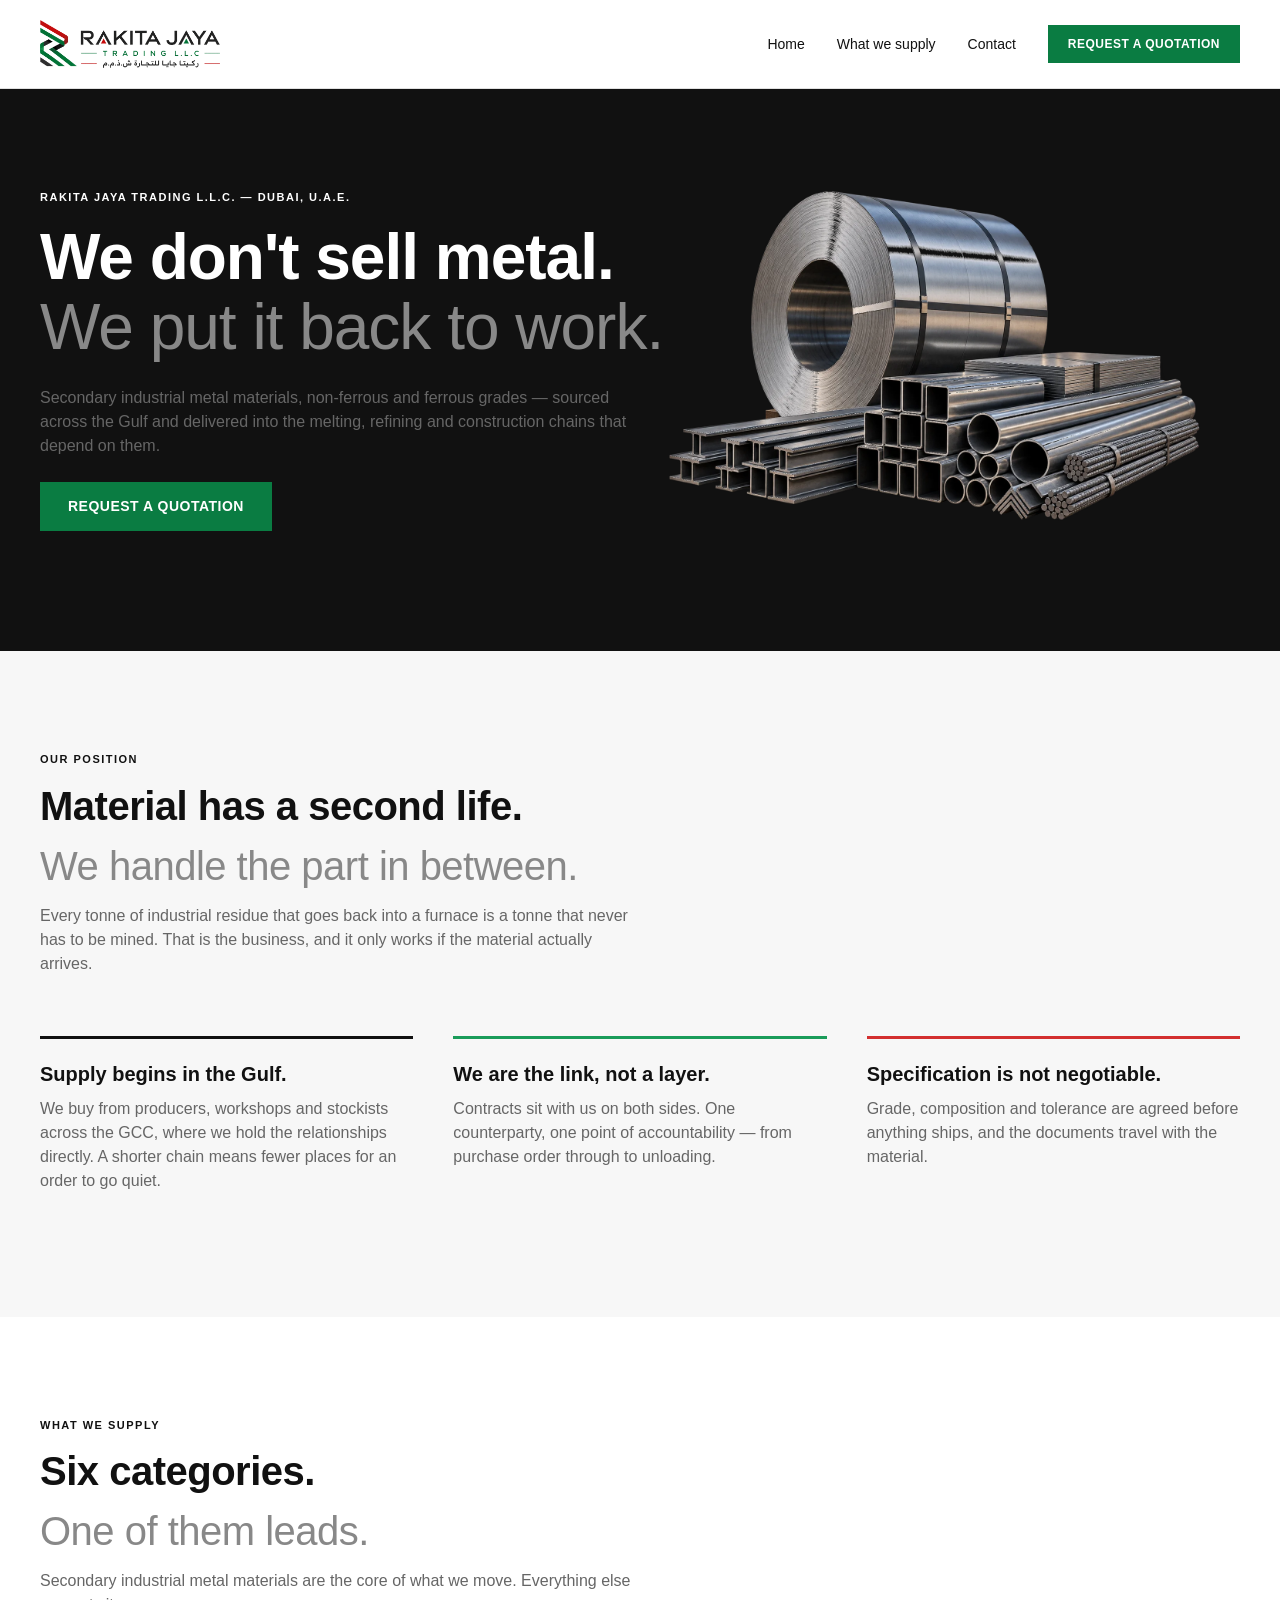
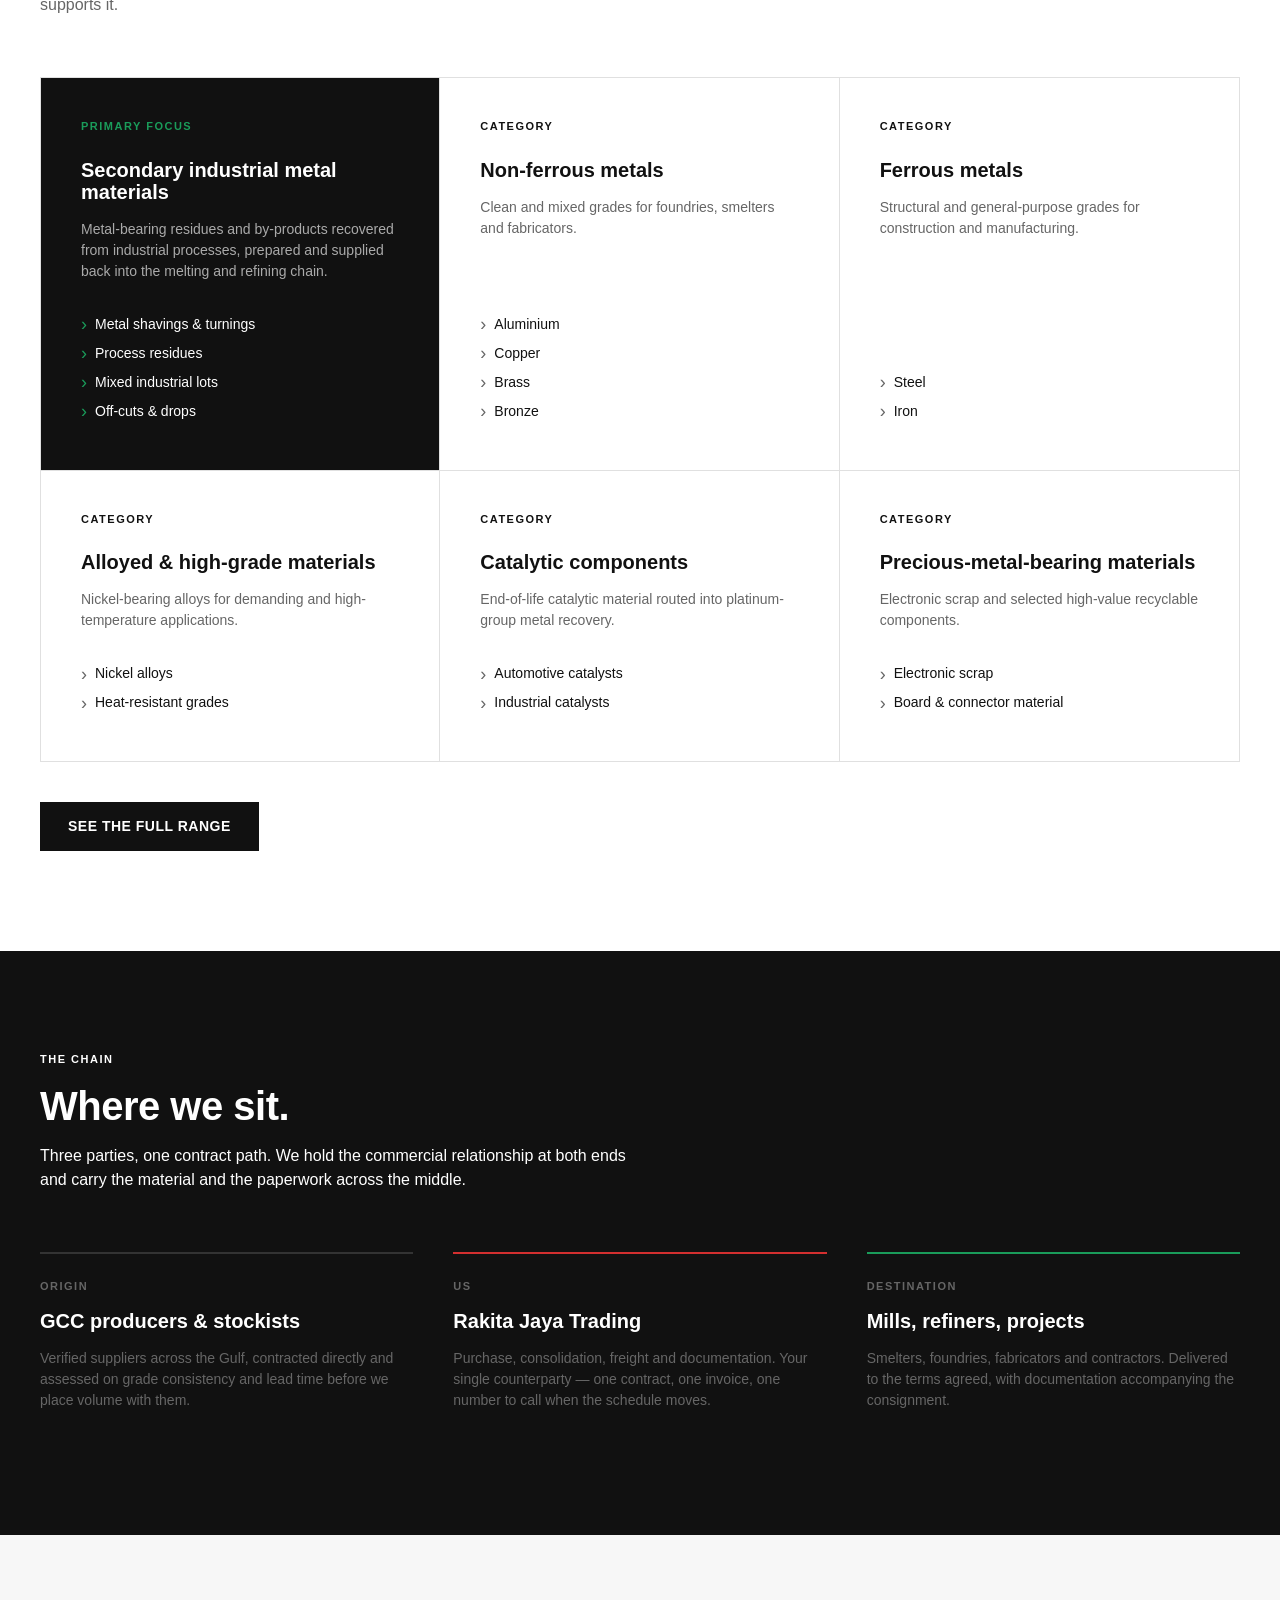
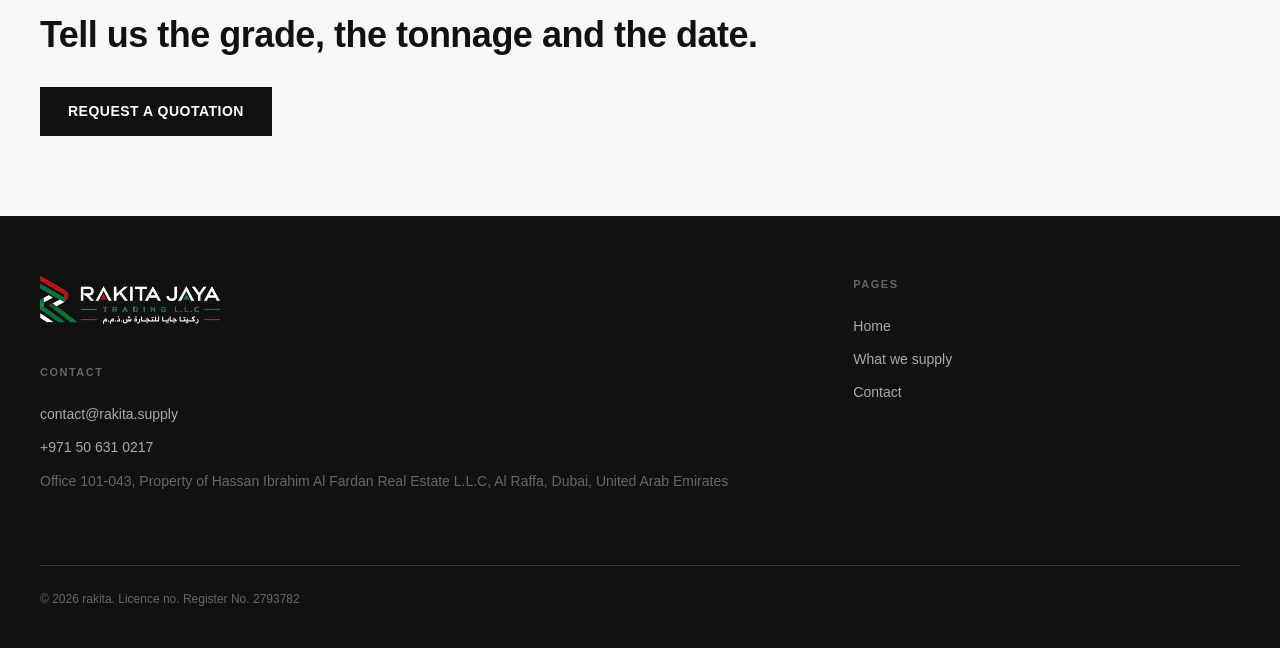
==== index.html @ d5821bf2 "init" ====
<!DOCTYPE html>
<html lang="ru">

<head>
    <meta charset="UTF-8">
    <meta name="viewport" content="width=device-width, initial-scale=1.0">
    <title>Rakita Jaya Trading L.L.C.</title>
    <link rel="stylesheet" href="main.css">
</head>

<body>
    <!-- HEADER (Sticky/Inline) -->
    <header class="header">
        <div class="container" style="display: flex; justify-content: space-between; align-items: center; width: 100%;">
            <div class="logo">

            </div>
            <nav class="nav">
                <a href="#">Home</a>
                <a href="#">What we supply</a>
                <a href="#">Contact</a>
                <a href="#" class="btn btn-green" style="padding: 10px 20px; font-size: 12px;">Request a quotation</a>
            </nav>
        </div>
    </header>
    <!-- HERO SECTION -->
    <section class="hero bg-dark">
        <div class="container">
            <div class="hero-content">
                <span class="eyebrow">Rakita Jaya Trading L.L.C. — Dubai, U.A.E.</span>
                <h1>We don't sell metal.<br><span>We put it back to work.</span></h1>
                <p>Secondary industrial metal materials, non-ferrous and ferrous grades — sourced across the Gulf and
                    delivered into the melting, refining and construction chains that depend on them.</p>
                <a href="#" class="btn btn-green">Request a quotation</a>
            </div>
            <div class="hero-image">
                <img src="assets/steel.webp" alt="Industrial metal coils">
            </div>
        </div>
        <!-- Изображение-заглушка для металла -->

    </section>

    <!-- OUR POSITION -->
    <section class="bg-light">
        <div class="container">
            <span class="eyebrow">Our position</span>
            <h2>Material has a second life.</h2>
            <h2 style="color: #888; font-weight: 400;">We handle the part in between.</h2>
            <p>Every tonne of industrial residue that goes back into a furnace is a tonne that never has to be mined.
                That is the business, and it only works if the material actually arrives.</p>

            <div class="grid-3">
                <div class="position-item">
                    <h3>Supply begins in the Gulf.</h3>
                    <p>We buy from producers, workshops and stockists across the GCC, where we hold the relationships
                        directly. A shorter chain means fewer places for an order to go quiet.</p>
                </div>
                <div class="position-item">
                    <h3>We are the link, not a layer.</h3>
                    <p>Contracts sit with us on both sides. One counterparty, one point of accountability — from
                        purchase order through to unloading.</p>
                </div>
                <div class="position-item">
                    <h3>Specification is not negotiable.</h3>
                    <p>Grade, composition and tolerance are agreed before anything ships, and the documents travel with
                        the material.</p>
                </div>
            </div>
        </div>
    </section>

    <!-- WHAT WE SUPPLY -->
    <section>
        <div class="container">
            <span class="eyebrow">What we supply</span>
            <h2>Six categories.</h2>
            <h2 style="color: #888; font-weight: 400;">One of them leads.</h2>
            <p>Secondary industrial metal materials are the core of what we move. Everything else supports it.</p>

            <div class="supply-grid">
                <!-- Focus Card -->
                <div class="supply-card focus">
                    <span class="eyebrow">Primary focus</span>
                    <h3>Secondary industrial metal materials</h3>
                    <p>Metal-bearing residues and by-products recovered from industrial processes, prepared and supplied
                        back into the melting and refining chain.</p>
                    <ul class="supply-list">
                        <li>Metal shavings & turnings</li>
                        <li>Process residues</li>
                        <li>Mixed industrial lots</li>
                        <li>Off-cuts & drops</li>
                    </ul>
                </div>

                <!-- Card 2 -->
                <div class="supply-card">
                    <span class="eyebrow">Category</span>
                    <h3>Non-ferrous metals</h3>
                    <p>Clean and mixed grades for foundries, smelters and fabricators.</p>
                    <ul class="supply-list">
                        <li>Aluminium</li>
                        <li>Copper</li>
                        <li>Brass</li>
                        <li>Bronze</li>
                    </ul>
                </div>

                <!-- Card 3 -->
                <div class="supply-card">
                    <span class="eyebrow">Category</span>
                    <h3>Ferrous metals</h3>
                    <p>Structural and general-purpose grades for construction and manufacturing.</p>
                    <ul class="supply-list">
                        <li>Steel</li>
                        <li>Iron</li>
                    </ul>
                </div>

                <!-- Card 4 -->
                <div class="supply-card">
                    <span class="eyebrow">Category</span>
                    <h3>Alloyed & high-grade materials</h3>
                    <p>Nickel-bearing alloys for demanding and high-temperature applications.</p>
                    <ul class="supply-list">
                        <li>Nickel alloys</li>
                        <li>Heat-resistant grades</li>
                    </ul>
                </div>

                <!-- Card 5 -->
                <div class="supply-card">
                    <span class="eyebrow">Category</span>
                    <h3>Catalytic components</h3>
                    <p>End-of-life catalytic material routed into platinum-group metal recovery.</p>
                    <ul class="supply-list">
                        <li>Automotive catalysts</li>
                        <li>Industrial catalysts</li>
                    </ul>
                </div>

                <!-- Card 6 -->
                <div class="supply-card">
                    <span class="eyebrow">Category</span>
                    <h3>Precious-metal-bearing materials</h3>
                    <p>Electronic scrap and selected high-value recyclable components.</p>
                    <ul class="supply-list">
                        <li>Electronic scrap</li>
                        <li>Board & connector material</li>
                    </ul>
                </div>
            </div>

            <div style="margin-top: 40px;">
                <a href="#" class="btn btn-dark">See the full range</a>
            </div>
        </div>
    </section>

    <!-- THE CHAIN -->
    <section class="bg-dark">
        <div class="container">
            <span class="eyebrow">The chain</span>
            <h2 class="text-light">Where we sit.</h2>
            <p class="text-light">Three parties, one contract path. We hold the commercial relationship at both ends and
                carry the material and the paperwork across the middle.</p>

            <div class="chain-grid">
                <div class="chain-item">
                    <span class="eyebrow">Origin</span>
                    <h3>GCC producers & stockists</h3>
                    <p>Verified suppliers across the Gulf, contracted directly and assessed on grade consistency and
                        lead time before we place volume with them.</p>
                </div>
                <div class="chain-item">
                    <span class="eyebrow">Us</span>
                    <h3>Rakita Jaya Trading</h3>
                    <p>Purchase, consolidation, freight and documentation. Your single counterparty — one contract, one
                        invoice, one number to call when the schedule moves.</p>
                </div>
                <div class="chain-item">
                    <span class="eyebrow">Destination</span>
                    <h3>Mills, refiners, projects</h3>
                    <p>Smelters, foundries, fabricators and contractors. Delivered to the terms agreed, with
                        documentation accompanying the consignment.</p>
                </div>
            </div>
        </div>
    </section>



    <!-- CTA SECTION -->
    <section class="cta-section">
        <div class="container">
            <h2>Tell us the grade, the tonnage and the date.</h2>
            <a href="#" class="btn btn-dark">Request a quotation</a>
        </div>
    </section>

    <!-- FOOTER -->
    <footer class="footer">
        <div class="container">
            <div class="footer-grid">
                <div>
                    <div class="logo-footer" style="margin-bottom: 40px;">

                    </div>
                    <h4>Contact</h4>
                    <ul class="footer-links">
                        <li><a href="mailto:contact@rakita.supply">contact@rakita.supply</a></li>
                        <li><a href="tel:+971506310217">+971 50 631 0217</a></li>
                        <li style="color: #666; margin-top: 12px; line-height: 1.6;">Office 101-043, Property of Hassan
                            Ibrahim Al Fardan Real Estate L.L.C, Al Raffa, Dubai, United Arab Emirates</li>
                    </ul>
                </div>
                <div>
                    <h4>Pages</h4>
                    <ul class="footer-links">
                        <li><a href="#">Home</a></li>
                        <li><a href="#">What we supply</a></li>
                        <li><a href="#">Contact</a></li>
                    </ul>
                </div>
            </div>
            <div class="footer-bottom">
                <span>© 2026 rakita. Licence no. Register No. 2793782</span>
            </div>
        </div>
    </footer>

</body>

</html>
---- main.css ----
/* Базовые сбросы и переменные */
        :root {
            --color-dark: #111111;
            --color-light: #f7f7f7;
            --color-text-main: #111111;
            --color-text-muted: #666666;
            --color-green: #0a7c42;
            --color-accent-green: #1a9c5a;
            --color-accent-red: #d32f2f;
            --font-main: -apple-system, BlinkMacSystemFont, "Segoe UI", Roboto, Helvetica, Arial, sans-serif;
        }

        * {
            margin: 0;
            padding: 0;
            box-sizing: border-box;
        }

        body {
            font-family: var(--font-main);
            color: var(--color-text-main);
            background-color: #ffffff;
            line-height: 1.5;
            -webkit-font-smoothing: antialiased;
        }

        img {
            max-width: 100%;
            display: block;
        }

        a {
            text-decoration: none;
            color: inherit;
        }

        .container {
            max-width: 1280px;
            margin: 0 auto;
            padding: 0 40px;
        }

        /* Типографика */
        .eyebrow {
            font-size: 11px;
            text-transform: uppercase;
            letter-spacing: 1.5px;
            font-weight: 600;
            margin-bottom: 16px;
            display: block;
        }

        h1, h2, h3 {
            font-weight: 600;
            line-height: 1.1;
        }

        h1 {
            font-size: 56px;
            letter-spacing: -1px;
            margin-bottom: 20px;
        }

        h2 {
            font-size: 40px;
            letter-spacing: -0.5px;
            margin-bottom: 16px;
        }

        h3 {
            font-size: 20px;
            margin-bottom: 12px;
        }

        p {
            font-size: 16px;
            color: var(--color-text-muted);
            margin-bottom: 24px;
            max-width: 600px;
        }

        .text-light {
            color: #ffffff;
        }
        
        .text-light p {
            color: #aaaaaa;
        }

        /* Кнопки */
        .btn {
            display: inline-block;
            padding: 14px 28px;
            font-size: 14px;
            font-weight: 600;
            text-transform: uppercase;
            letter-spacing: 0.5px;
            border: none;
            cursor: pointer;
            transition: opacity 0.3s ease;
        }

        .btn:hover {
            opacity: 0.9;
        }

        .btn-green {
            background-color: var(--color-green);
            color: #ffffff;
        }

        .btn-dark {
            background-color: var(--color-dark);
            color: #ffffff;
        }

        /* Секции */
        section {
            padding: 100px 0;
        }

        .bg-dark {
            background-color: var(--color-dark);
            color: #ffffff;
        }

        .bg-light {
            background-color: var(--color-light);
        }

        /* --- HERO SECTION --- */
        .hero {
            position: relative;
            overflow: hidden;
            padding-bottom: 120px;
            display: flex;
            justify-content: center;
        }

        .hero-content {
            position: relative;
            z-index: 2;
            max-width: 700px;
        }

        .hero h1 {
            font-size: 64px;
            margin-bottom: 24px;
        }

        .hero h1 span {
            font-weight: 400;
            color: #888;
            display: block;
        }

        .hero .container{
            display: flex;
        }

        .hero-image {
            
            width: 45%;
            max-width: 600px;
            z-index: 1;
        }

        /* --- OUR POSITION --- */
        .grid-3 {
            display: grid;
            grid-template-columns: repeat(3, 1fr);
            gap: 40px;
            margin-top: 60px;
        }

        .position-item {
            border-top: 3px solid var(--color-dark);
            padding-top: 24px;
        }

        .position-item:nth-child(2) {
            border-top-color: var(--color-accent-green);
        }

        .position-item:nth-child(3) {
            border-top-color: var(--color-accent-red);
        }

        /* --- WHAT WE SUPPLY --- */
        .supply-grid {
            display: grid;
            grid-template-columns: repeat(3, 1fr);
            border: 1px solid #e0e0e0;
            margin-top: 60px;
        }

        .supply-card {
            padding: 40px;
            border-bottom: 1px solid #e0e0e0;
            border-right: 1px solid #e0e0e0;
            background: #ffffff;
            display: flex;
            flex-direction: column;
        }

        .supply-card:nth-child(3n) {
            border-right: none;
        }

        .supply-card:nth-last-child(-n+3) {
            border-bottom: none;
        }

        .supply-card.focus {
            background-color: var(--color-dark);
            color: #ffffff;
        }

        .supply-card.focus p {
            color: #aaaaaa;
        }
        
        .supply-card.focus .eyebrow {
            color: var(--color-accent-green);
        }

        .supply-card h3 {
            margin-top: 8px;
            margin-bottom: 16px;
        }

        .supply-card p {
            font-size: 14px;
            margin-bottom: 32px;
            flex-grow: 1;
        }

        .supply-list {
            list-style: none;
            margin-top: auto;
        }

        .supply-list li {
            font-size: 14px;
            margin-bottom: 8px;
            display: flex;
            align-items: center;
        }

        .supply-list li::before {
            content: "›";
            margin-right: 8px;
            font-size: 18px;
            line-height: 1;
            color: var(--color-text-muted);
        }

        .supply-card.focus .supply-list li::before {
            color: var(--color-accent-green);
        }

        /* --- THE CHAIN --- */
        .chain-grid {
            display: grid;
            grid-template-columns: repeat(3, 1fr);
            gap: 40px;
            margin-top: 60px;
        }

        .chain-item {
            border-top: 2px solid #333;
            padding-top: 24px;
        }

        .chain-item:nth-child(2) {
            border-top-color: var(--color-accent-red);
        }

        .chain-item:nth-child(3) {
            border-top-color: var(--color-accent-green);
        }

        .chain-item .eyebrow {
            color: #666;
        }

        .chain-item h3 {
            color: #ffffff;
            margin-bottom: 16px;
        }

        .chain-item p {
            font-size: 14px;
        }

        /* --- HEADER & FOOTER --- */
        .header {
            padding: 20px 0;
            border-bottom: 1px solid #e0e0e0;
            display: flex;
            justify-content: space-between;
            align-items: center;
            background: #ffffff;
        }

        .logo, .logo-footer {
            background-image: url('assets/logo-dark.webp');
            height: 48px;
            width: 180px;
            background-size: contain;
            background-repeat: no-repeat;
        }
        .logo-footer{
             background-image: url('assets/logo-light.webp');
        }

        /* .logo-mark {
            width: 32px;
            height: 32px;
            background: linear-gradient(135deg, var(--color-accent-red) 50%, var(--color-dark) 50%);
        }

        .logo-text {
            font-weight: 700;
            font-size: 18px;
            letter-spacing: 1px;
        }

        .logo-sub {
            font-size: 10px;
            letter-spacing: 2px;
            color: var(--color-text-muted);
            display: block;
        } */

        .nav {
            display: flex;
            align-items: center;
            gap: 32px;
            font-size: 14px;
            font-weight: 500;
        }

        .nav a:hover {
            color: var(--color-green);
        }

        .footer {
            background-color: var(--color-dark);
            color: #ffffff;
            padding: 60px 0 40px;
            font-size: 14px;
        }

        .footer-grid {
            display: grid;
            grid-template-columns: 2fr 1fr;
            gap: 40px;
        }

        .footer h4 {
            font-size: 11px;
            text-transform: uppercase;
            letter-spacing: 1.5px;
            color: #666;
            margin-bottom: 24px;
        }

        .footer-links {
            list-style: none;
        }

        .footer-links li {
            margin-bottom: 12px;
        }

        .footer-links a {
            color: #aaaaaa;
            transition: color 0.2s;
        }

        .footer-links a:hover {
            color: #ffffff;
        }

        .footer-bottom {
            margin-top: 60px;
            padding-top: 24px;
            border-top: 1px solid #333;
            display: flex;
            justify-content: space-between;
            color: #666;
            font-size: 12px;
        }

        /* --- CTA SECTION --- */
        .cta-section {
            padding: 80px 0;
            background-color: var(--color-light);
        }

        .cta-section h2 {
            font-size: 36px;
            margin-bottom: 32px;
        }

        /* Адаптивность */
        @media (max-width: 1024px) {
            .grid-3, .supply-grid, .chain-grid {
                grid-template-columns: repeat(2, 1fr);
            }
            .supply-card:nth-child(3n) {
                border-right: 1px solid #e0e0e0;
            }
            .supply-card:nth-child(2n) {
                border-right: none;
            }
            .hero-image {
                opacity: 0.3;
                right: -100px;
            }
            .hero h1 {
                font-size: 48px;
            }
        }

        @media (max-width: 768px) {
            .container {
                padding: 0 20px;
            }
            section {
                padding: 60px 0;
            }
            .grid-3, .supply-grid, .chain-grid {
                grid-template-columns: 1fr;
            }
            .supply-card {
                border-right: none !important;
                border-bottom: 1px solid #e0e0e0 !important;
            }
            .supply-card:last-child {
                border-bottom: none !important;
            }
            .hero h1 {
                font-size: 36px;
            }
            .header {
                flex-direction: column;
                gap: 20px;
            }
            .nav {
                flex-wrap: wrap;
                justify-content: center;
            }
            .footer-grid {
                grid-template-columns: 1fr;
            }
        }
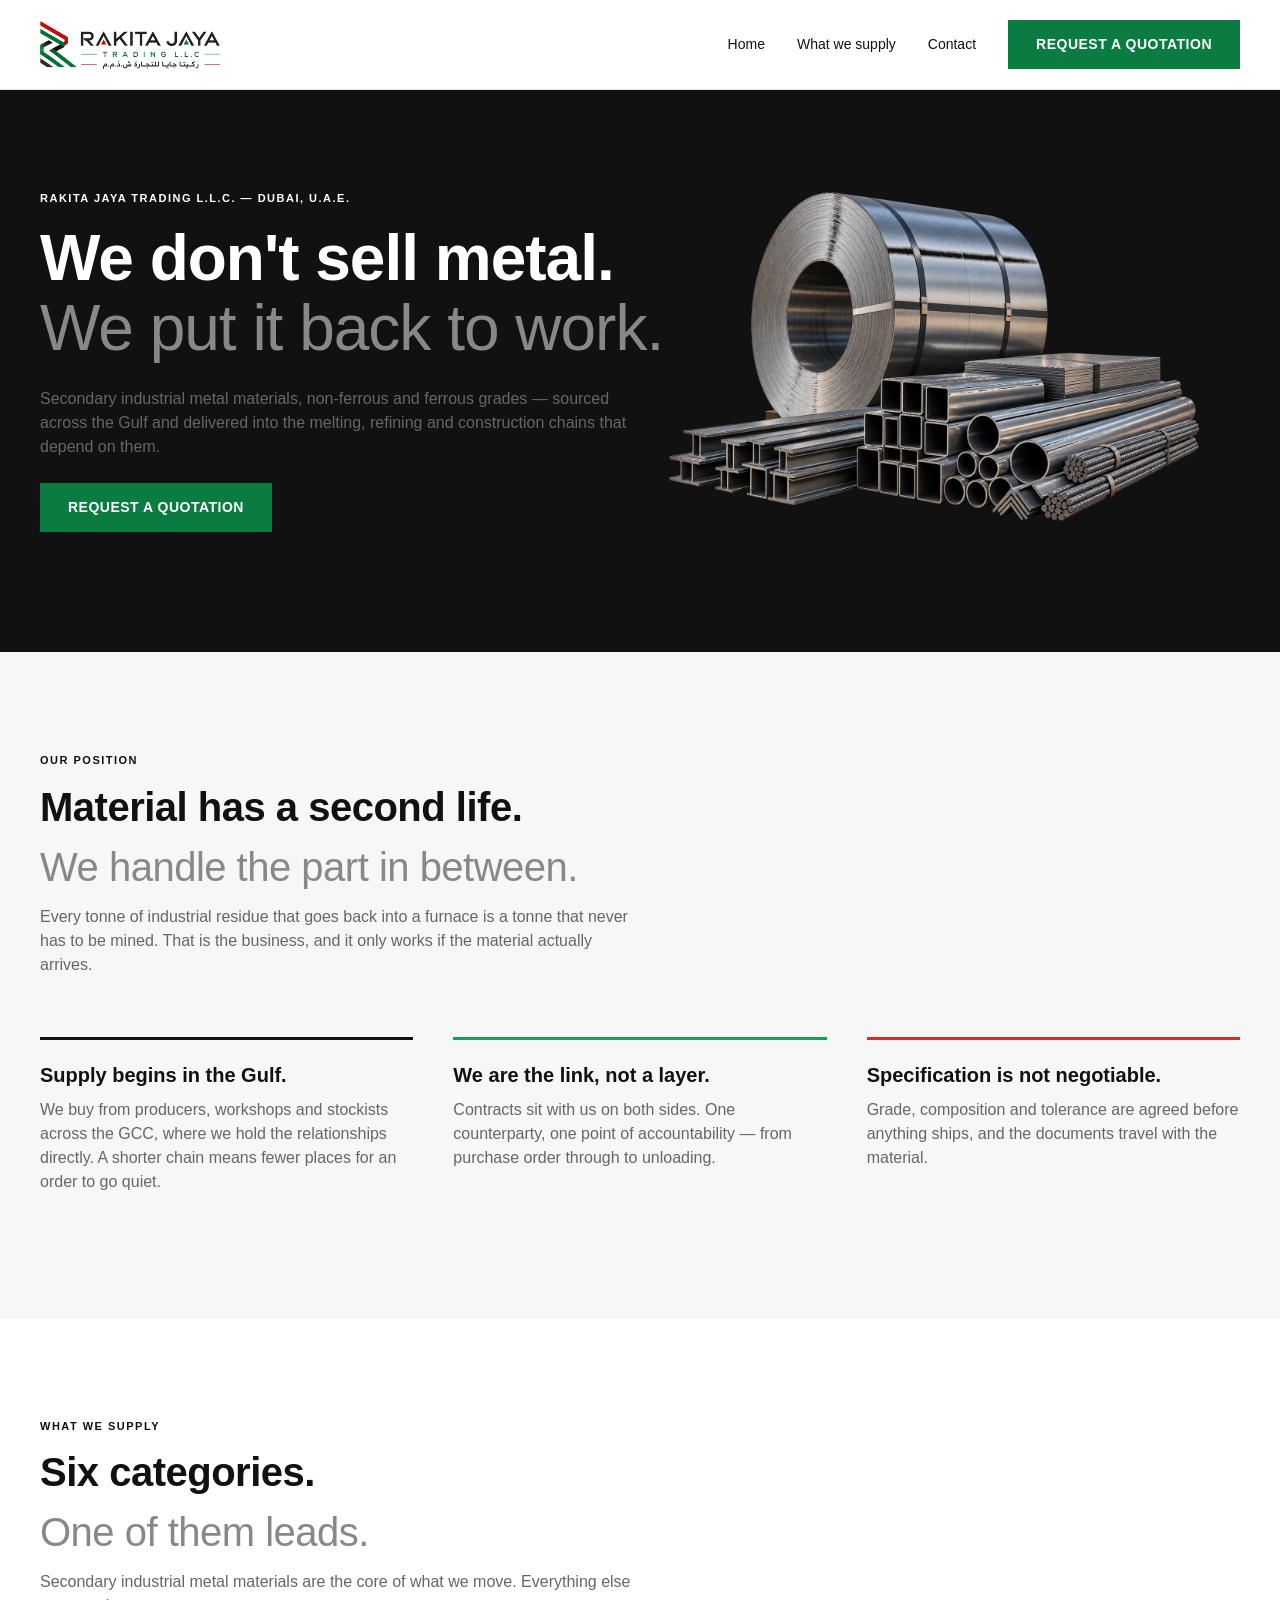
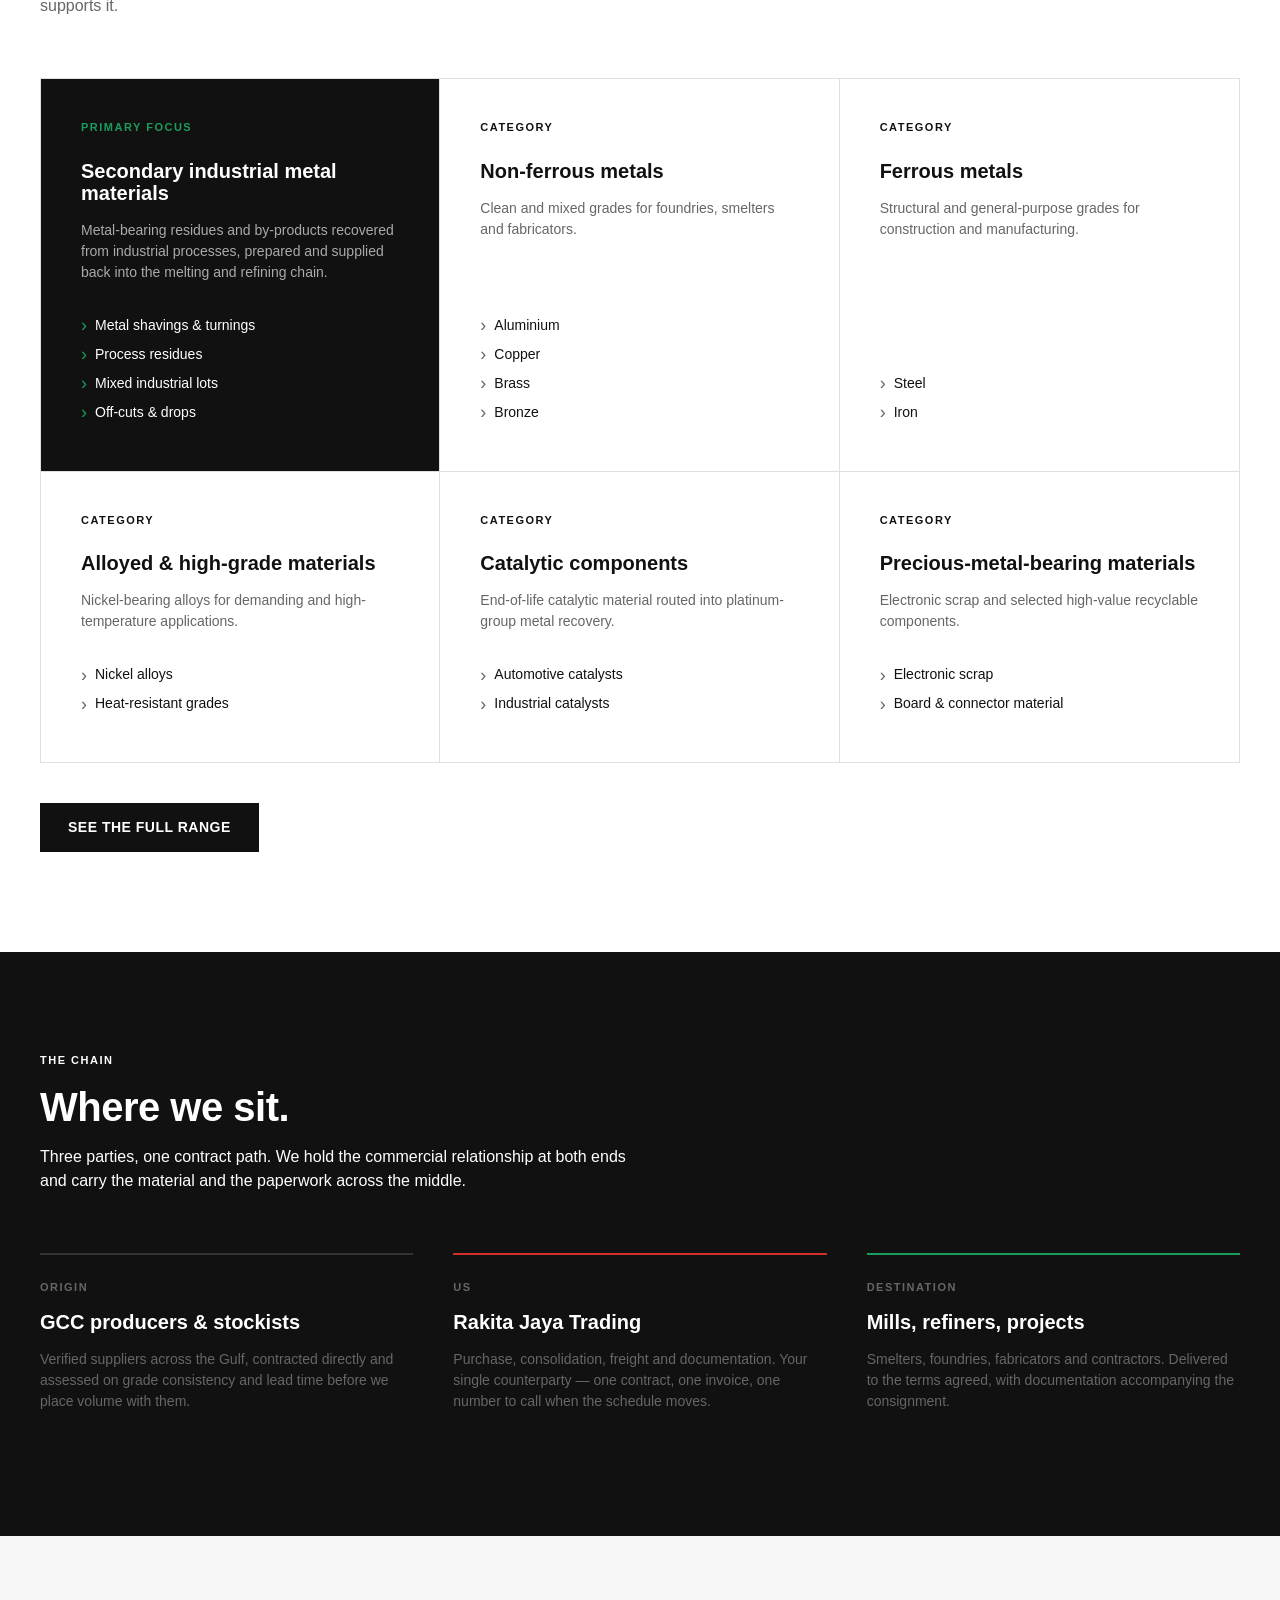
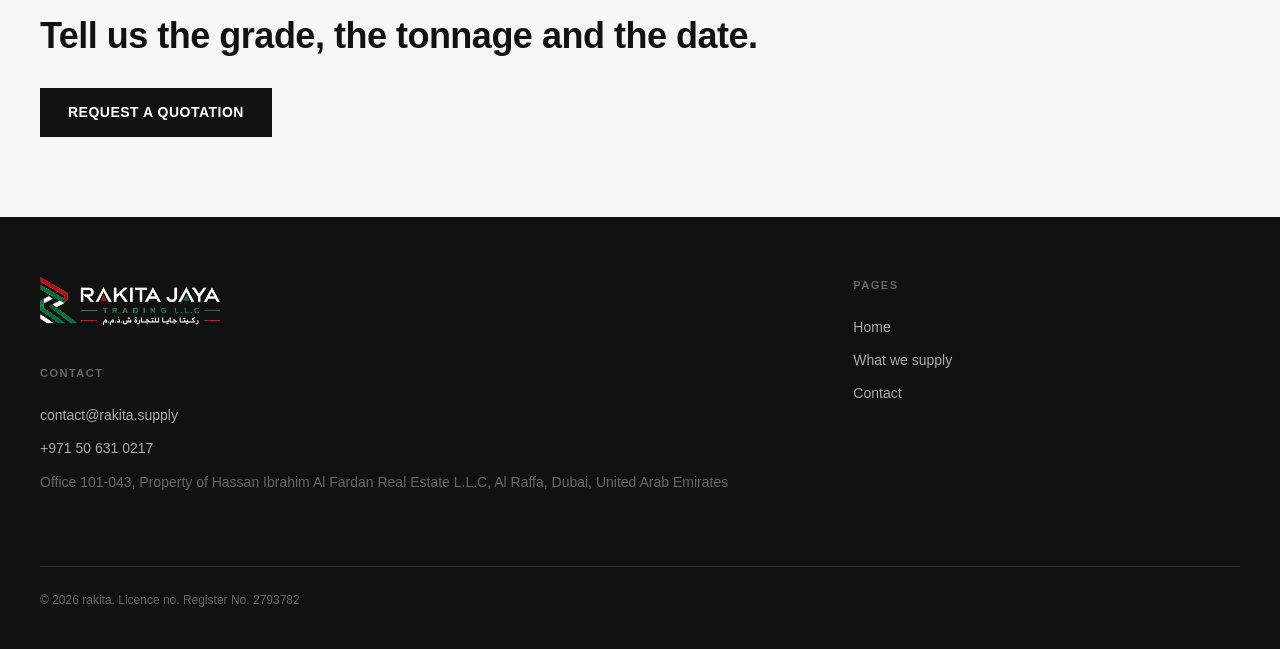
==== commit 7d0bfaec: "add pages" ====
--- a/index.html
+++ b/index.html
@@ -11,15 +11,22 @@
 <body>
     <!-- HEADER (Sticky/Inline) -->
     <header class="header">
-        <div class="container" style="display: flex; justify-content: space-between; align-items: center; width: 100%;">
-            <div class="logo">
-
-            </div>
+        <div class="container header-container">
+            <div class="logo"></div>
+
+            <!-- Кнопка-гамбургер (видна только на мобильных) -->
+            <input type="checkbox" id="menu-toggle" class="menu-toggle">
+            <label for="menu-toggle" class="menu-icon">
+                <span></span>
+                <span></span>
+                <span></span>
+            </label>
+
             <nav class="nav">
-                <a href="#">Home</a>
-                <a href="#">What we supply</a>
-                <a href="#">Contact</a>
-                <a href="#" class="btn btn-green" style="padding: 10px 20px; font-size: 12px;">Request a quotation</a>
+                <a href="index.html">Home</a>
+                <a href="supply.html">What we supply</a>
+                <a href="contact.html">Contact</a>
+                <a href="#" class="btn btn-green nav-btn">Request a quotation</a>
             </nav>
         </div>
     </header>
--- a/main.css
+++ b/main.css
@@ -1,320 +1,324 @@
  /* Базовые сбросы и переменные */
-        :root {
-            --color-dark: #111111;
-            --color-light: #f7f7f7;
-            --color-text-main: #111111;
-            --color-text-muted: #666666;
-            --color-green: #0a7c42;
-            --color-accent-green: #1a9c5a;
-            --color-accent-red: #d32f2f;
-            --font-main: -apple-system, BlinkMacSystemFont, "Segoe UI", Roboto, Helvetica, Arial, sans-serif;
-        }
-
-        * {
-            margin: 0;
-            padding: 0;
-            box-sizing: border-box;
-        }
-
-        body {
-            font-family: var(--font-main);
-            color: var(--color-text-main);
-            background-color: #ffffff;
-            line-height: 1.5;
-            -webkit-font-smoothing: antialiased;
-        }
-
-        img {
-            max-width: 100%;
-            display: block;
-        }
-
-        a {
-            text-decoration: none;
-            color: inherit;
-        }
-
-        .container {
-            max-width: 1280px;
-            margin: 0 auto;
-            padding: 0 40px;
-        }
-
-        /* Типографика */
-        .eyebrow {
-            font-size: 11px;
-            text-transform: uppercase;
-            letter-spacing: 1.5px;
-            font-weight: 600;
-            margin-bottom: 16px;
-            display: block;
-        }
-
-        h1, h2, h3 {
-            font-weight: 600;
-            line-height: 1.1;
-        }
-
-        h1 {
-            font-size: 56px;
-            letter-spacing: -1px;
-            margin-bottom: 20px;
-        }
-
-        h2 {
-            font-size: 40px;
-            letter-spacing: -0.5px;
-            margin-bottom: 16px;
-        }
-
-        h3 {
-            font-size: 20px;
-            margin-bottom: 12px;
-        }
-
-        p {
-            font-size: 16px;
-            color: var(--color-text-muted);
-            margin-bottom: 24px;
-            max-width: 600px;
-        }
-
-        .text-light {
-            color: #ffffff;
-        }
-        
-        .text-light p {
-            color: #aaaaaa;
-        }
-
-        /* Кнопки */
-        .btn {
-            display: inline-block;
-            padding: 14px 28px;
-            font-size: 14px;
-            font-weight: 600;
-            text-transform: uppercase;
-            letter-spacing: 0.5px;
-            border: none;
-            cursor: pointer;
-            transition: opacity 0.3s ease;
-        }
-
-        .btn:hover {
-            opacity: 0.9;
-        }
-
-        .btn-green {
-            background-color: var(--color-green);
-            color: #ffffff;
-        }
-
-        .btn-dark {
-            background-color: var(--color-dark);
-            color: #ffffff;
-        }
-
-        /* Секции */
-        section {
-            padding: 100px 0;
-        }
-
-        .bg-dark {
-            background-color: var(--color-dark);
-            color: #ffffff;
-        }
-
-        .bg-light {
-            background-color: var(--color-light);
-        }
-
-        /* --- HERO SECTION --- */
-        .hero {
-            position: relative;
-            overflow: hidden;
-            padding-bottom: 120px;
-            display: flex;
-            justify-content: center;
-        }
-
-        .hero-content {
-            position: relative;
-            z-index: 2;
-            max-width: 700px;
-        }
-
-        .hero h1 {
-            font-size: 64px;
-            margin-bottom: 24px;
-        }
-
-        .hero h1 span {
-            font-weight: 400;
-            color: #888;
-            display: block;
-        }
-
-        .hero .container{
-            display: flex;
-        }
-
-        .hero-image {
-            
-            width: 45%;
-            max-width: 600px;
-            z-index: 1;
-        }
-
-        /* --- OUR POSITION --- */
-        .grid-3 {
-            display: grid;
-            grid-template-columns: repeat(3, 1fr);
-            gap: 40px;
-            margin-top: 60px;
-        }
-
-        .position-item {
-            border-top: 3px solid var(--color-dark);
-            padding-top: 24px;
-        }
-
-        .position-item:nth-child(2) {
-            border-top-color: var(--color-accent-green);
-        }
-
-        .position-item:nth-child(3) {
-            border-top-color: var(--color-accent-red);
-        }
-
-        /* --- WHAT WE SUPPLY --- */
-        .supply-grid {
-            display: grid;
-            grid-template-columns: repeat(3, 1fr);
-            border: 1px solid #e0e0e0;
-            margin-top: 60px;
-        }
-
-        .supply-card {
-            padding: 40px;
-            border-bottom: 1px solid #e0e0e0;
-            border-right: 1px solid #e0e0e0;
-            background: #ffffff;
-            display: flex;
-            flex-direction: column;
-        }
-
-        .supply-card:nth-child(3n) {
-            border-right: none;
-        }
-
-        .supply-card:nth-last-child(-n+3) {
-            border-bottom: none;
-        }
-
-        .supply-card.focus {
-            background-color: var(--color-dark);
-            color: #ffffff;
-        }
-
-        .supply-card.focus p {
-            color: #aaaaaa;
-        }
-        
-        .supply-card.focus .eyebrow {
-            color: var(--color-accent-green);
-        }
-
-        .supply-card h3 {
-            margin-top: 8px;
-            margin-bottom: 16px;
-        }
-
-        .supply-card p {
-            font-size: 14px;
-            margin-bottom: 32px;
-            flex-grow: 1;
-        }
-
-        .supply-list {
-            list-style: none;
-            margin-top: auto;
-        }
-
-        .supply-list li {
-            font-size: 14px;
-            margin-bottom: 8px;
-            display: flex;
-            align-items: center;
-        }
-
-        .supply-list li::before {
-            content: "›";
-            margin-right: 8px;
-            font-size: 18px;
-            line-height: 1;
-            color: var(--color-text-muted);
-        }
-
-        .supply-card.focus .supply-list li::before {
-            color: var(--color-accent-green);
-        }
-
-        /* --- THE CHAIN --- */
-        .chain-grid {
-            display: grid;
-            grid-template-columns: repeat(3, 1fr);
-            gap: 40px;
-            margin-top: 60px;
-        }
-
-        .chain-item {
-            border-top: 2px solid #333;
-            padding-top: 24px;
-        }
-
-        .chain-item:nth-child(2) {
-            border-top-color: var(--color-accent-red);
-        }
-
-        .chain-item:nth-child(3) {
-            border-top-color: var(--color-accent-green);
-        }
-
-        .chain-item .eyebrow {
-            color: #666;
-        }
-
-        .chain-item h3 {
-            color: #ffffff;
-            margin-bottom: 16px;
-        }
-
-        .chain-item p {
-            font-size: 14px;
-        }
-
-        /* --- HEADER & FOOTER --- */
-        .header {
-            padding: 20px 0;
-            border-bottom: 1px solid #e0e0e0;
-            display: flex;
-            justify-content: space-between;
-            align-items: center;
-            background: #ffffff;
-        }
-
-        .logo, .logo-footer {
-            background-image: url('assets/logo-dark.webp');
-            height: 48px;
-            width: 180px;
-            background-size: contain;
-            background-repeat: no-repeat;
-        }
-        .logo-footer{
-             background-image: url('assets/logo-light.webp');
-        }
-
-        /* .logo-mark {
+ :root {
+     --color-dark: #111111;
+     --color-light: #f7f7f7;
+     --color-text-main: #111111;
+     --color-text-muted: #666666;
+     --color-green: #0a7c42;
+     --color-accent-green: #1a9c5a;
+     --color-accent-red: #d32f2f;
+     --font-main: -apple-system, BlinkMacSystemFont, "Segoe UI", Roboto, Helvetica, Arial, sans-serif;
+ }
+
+ * {
+     margin: 0;
+     padding: 0;
+     box-sizing: border-box;
+ }
+
+ body {
+     font-family: var(--font-main);
+     color: var(--color-text-main);
+     background-color: #ffffff;
+     line-height: 1.5;
+     -webkit-font-smoothing: antialiased;
+ }
+
+ img {
+     max-width: 100%;
+     display: block;
+ }
+
+ a {
+     text-decoration: none;
+     color: inherit;
+ }
+
+ .container {
+     max-width: 1280px;
+     margin: 0 auto;
+     padding: 0 40px;
+ }
+
+ /* Типографика */
+ .eyebrow {
+     font-size: 11px;
+     text-transform: uppercase;
+     letter-spacing: 1.5px;
+     font-weight: 600;
+     margin-bottom: 16px;
+     display: block;
+ }
+
+ h1,
+ h2,
+ h3 {
+     font-weight: 600;
+     line-height: 1.1;
+ }
+
+ h1 {
+     font-size: 56px;
+     letter-spacing: -1px;
+     margin-bottom: 20px;
+ }
+
+ h2 {
+     font-size: 40px;
+     letter-spacing: -0.5px;
+     margin-bottom: 16px;
+ }
+
+ h3 {
+     font-size: 20px;
+     margin-bottom: 12px;
+ }
+
+ p {
+     font-size: 16px;
+     color: var(--color-text-muted);
+     margin-bottom: 24px;
+     max-width: 600px;
+ }
+
+ .text-light {
+     color: #ffffff;
+ }
+
+ .text-light p {
+     color: #aaaaaa;
+ }
+
+ /* Кнопки */
+ .btn {
+     display: inline-block;
+     padding: 14px 28px;
+     font-size: 14px;
+     font-weight: 600;
+     text-transform: uppercase;
+     letter-spacing: 0.5px;
+     border: none;
+     cursor: pointer;
+     transition: opacity 0.3s ease;
+ }
+
+ .btn:hover {
+     opacity: 0.9;
+ }
+
+ .btn-green {
+     background-color: var(--color-green);
+     color: #ffffff;
+ }
+
+ .btn-dark {
+     background-color: var(--color-dark);
+     color: #ffffff;
+ }
+
+ /* Секции */
+ section {
+     padding: 100px 0;
+ }
+
+ .bg-dark {
+     background-color: var(--color-dark);
+     color: #ffffff;
+ }
+
+ .bg-light {
+     background-color: var(--color-light);
+ }
+
+ /* --- HERO SECTION --- */
+ .hero {
+     position: relative;
+     overflow: hidden;
+     padding-bottom: 120px;
+     display: flex;
+     justify-content: center;
+ }
+
+ .hero-content {
+     position: relative;
+     z-index: 2;
+     max-width: 700px;
+ }
+
+ .hero h1 {
+     font-size: 64px;
+     margin-bottom: 24px;
+ }
+
+ .hero h1 span {
+     font-weight: 400;
+     color: #888;
+     display: block;
+ }
+
+ .hero .container {
+     display: flex;
+ }
+
+ .hero-image {
+
+     width: 45%;
+     max-width: 600px;
+     z-index: 1;
+ }
+
+ /* --- OUR POSITION --- */
+ .grid-3 {
+     display: grid;
+     grid-template-columns: repeat(3, 1fr);
+     gap: 40px;
+     margin-top: 60px;
+ }
+
+ .position-item {
+     border-top: 3px solid var(--color-dark);
+     padding-top: 24px;
+ }
+
+ .position-item:nth-child(2) {
+     border-top-color: var(--color-accent-green);
+ }
+
+ .position-item:nth-child(3) {
+     border-top-color: var(--color-accent-red);
+ }
+
+ /* --- WHAT WE SUPPLY --- */
+ .supply-grid {
+     display: grid;
+     grid-template-columns: repeat(3, 1fr);
+     border: 1px solid #e0e0e0;
+     margin-top: 60px;
+ }
+
+ .supply-card {
+     padding: 40px;
+     border-bottom: 1px solid #e0e0e0;
+     border-right: 1px solid #e0e0e0;
+     background: #ffffff;
+     display: flex;
+     flex-direction: column;
+ }
+
+ .supply-card:nth-child(3n) {
+     border-right: none;
+ }
+
+ .supply-card:nth-last-child(-n+3) {
+     border-bottom: none;
+ }
+
+ .supply-card.focus {
+     background-color: var(--color-dark);
+     color: #ffffff;
+ }
+
+ .supply-card.focus p {
+     color: #aaaaaa;
+ }
+
+ .supply-card.focus .eyebrow {
+     color: var(--color-accent-green);
+ }
+
+ .supply-card h3 {
+     margin-top: 8px;
+     margin-bottom: 16px;
+ }
+
+ .supply-card p {
+     font-size: 14px;
+     margin-bottom: 32px;
+     flex-grow: 1;
+ }
+
+ .supply-list {
+     list-style: none;
+     margin-top: auto;
+ }
+
+ .supply-list li {
+     font-size: 14px;
+     margin-bottom: 8px;
+     display: flex;
+     align-items: center;
+ }
+
+ .supply-list li::before {
+     content: "›";
+     margin-right: 8px;
+     font-size: 18px;
+     line-height: 1;
+     color: var(--color-text-muted);
+ }
+
+ .supply-card.focus .supply-list li::before {
+     color: var(--color-accent-green);
+ }
+
+ /* --- THE CHAIN --- */
+ .chain-grid {
+     display: grid;
+     grid-template-columns: repeat(3, 1fr);
+     gap: 40px;
+     margin-top: 60px;
+ }
+
+ .chain-item {
+     border-top: 2px solid #333;
+     padding-top: 24px;
+ }
+
+ .chain-item:nth-child(2) {
+     border-top-color: var(--color-accent-red);
+ }
+
+ .chain-item:nth-child(3) {
+     border-top-color: var(--color-accent-green);
+ }
+
+ .chain-item .eyebrow {
+     color: #666;
+ }
+
+ .chain-item h3 {
+     color: #ffffff;
+     margin-bottom: 16px;
+ }
+
+ .chain-item p {
+     font-size: 14px;
+ }
+
+ /* --- HEADER & FOOTER --- */
+ .header {
+     padding: 20px 0;
+     border-bottom: 1px solid #e0e0e0;
+     display: flex;
+     justify-content: space-between;
+     align-items: center;
+     background: #ffffff;
+ }
+
+ .logo,
+ .logo-footer {
+     background-image: url('assets/logo-dark.webp');
+     height: 48px;
+     width: 180px;
+     background-size: contain;
+     background-repeat: no-repeat;
+ }
+
+ .logo-footer {
+     background-image: url('assets/logo-light.webp');
+ }
+
+ /* .logo-mark {
             width: 32px;
             height: 32px;
             background: linear-gradient(135deg, var(--color-accent-red) 50%, var(--color-dark) 50%);
@@ -333,126 +337,498 @@
             display: block;
         } */
 
-        .nav {
-            display: flex;
-            align-items: center;
-            gap: 32px;
-            font-size: 14px;
-            font-weight: 500;
-        }
-
-        .nav a:hover {
-            color: var(--color-green);
-        }
-
-        .footer {
-            background-color: var(--color-dark);
-            color: #ffffff;
-            padding: 60px 0 40px;
-            font-size: 14px;
-        }
-
-        .footer-grid {
-            display: grid;
-            grid-template-columns: 2fr 1fr;
-            gap: 40px;
-        }
-
-        .footer h4 {
-            font-size: 11px;
-            text-transform: uppercase;
-            letter-spacing: 1.5px;
-            color: #666;
-            margin-bottom: 24px;
-        }
-
-        .footer-links {
-            list-style: none;
-        }
-
-        .footer-links li {
-            margin-bottom: 12px;
-        }
-
-        .footer-links a {
-            color: #aaaaaa;
-            transition: color 0.2s;
-        }
-
-        .footer-links a:hover {
-            color: #ffffff;
-        }
-
-        .footer-bottom {
-            margin-top: 60px;
-            padding-top: 24px;
-            border-top: 1px solid #333;
-            display: flex;
-            justify-content: space-between;
-            color: #666;
-            font-size: 12px;
-        }
-
-        /* --- CTA SECTION --- */
-        .cta-section {
-            padding: 80px 0;
-            background-color: var(--color-light);
-        }
-
-        .cta-section h2 {
-            font-size: 36px;
-            margin-bottom: 32px;
-        }
-
-        /* Адаптивность */
-        @media (max-width: 1024px) {
-            .grid-3, .supply-grid, .chain-grid {
-                grid-template-columns: repeat(2, 1fr);
-            }
-            .supply-card:nth-child(3n) {
-                border-right: 1px solid #e0e0e0;
-            }
-            .supply-card:nth-child(2n) {
-                border-right: none;
-            }
-            .hero-image {
-                opacity: 0.3;
-                right: -100px;
-            }
-            .hero h1 {
-                font-size: 48px;
-            }
-        }
-
-        @media (max-width: 768px) {
-            .container {
-                padding: 0 20px;
-            }
-            section {
-                padding: 60px 0;
-            }
-            .grid-3, .supply-grid, .chain-grid {
-                grid-template-columns: 1fr;
-            }
-            .supply-card {
-                border-right: none !important;
-                border-bottom: 1px solid #e0e0e0 !important;
-            }
-            .supply-card:last-child {
-                border-bottom: none !important;
-            }
-            .hero h1 {
-                font-size: 36px;
-            }
-            .header {
-                flex-direction: column;
-                gap: 20px;
-            }
-            .nav {
-                flex-wrap: wrap;
-                justify-content: center;
-            }
-            .footer-grid {
-                grid-template-columns: 1fr;
-            }
-        }+ .nav {
+     display: flex;
+     align-items: center;
+     gap: 32px;
+     font-size: 14px;
+     font-weight: 500;
+ }
+
+ .nav a:hover {
+     color: var(--color-green);
+ }
+
+ .footer {
+     background-color: var(--color-dark);
+     color: #ffffff;
+     padding: 60px 0 40px;
+     font-size: 14px;
+ }
+
+ .footer-grid {
+     display: grid;
+     grid-template-columns: 2fr 1fr;
+     gap: 40px;
+ }
+
+ .footer h4 {
+     font-size: 11px;
+     text-transform: uppercase;
+     letter-spacing: 1.5px;
+     color: #666;
+     margin-bottom: 24px;
+ }
+
+ .footer-links {
+     list-style: none;
+ }
+
+ .footer-links li {
+     margin-bottom: 12px;
+ }
+
+ .footer-links a {
+     color: #aaaaaa;
+     transition: color 0.2s;
+ }
+
+ .footer-links a:hover {
+     color: #ffffff;
+ }
+
+ .footer-bottom {
+     margin-top: 60px;
+     padding-top: 24px;
+     border-top: 1px solid #333;
+     display: flex;
+     justify-content: space-between;
+     color: #666;
+     font-size: 12px;
+ }
+
+ /* --- CTA SECTION --- */
+ .cta-section {
+     padding: 80px 0;
+     background-color: var(--color-light);
+ }
+
+ .cta-section h2 {
+     font-size: 36px;
+     margin-bottom: 32px;
+ }
+
+ /* Адаптивность */
+ @media (max-width: 1024px) {
+
+     .grid-3,
+     .supply-grid,
+     .chain-grid {
+         grid-template-columns: repeat(2, 1fr);
+     }
+
+     .supply-card:nth-child(3n) {
+         border-right: 1px solid #e0e0e0;
+     }
+
+     .supply-card:nth-child(2n) {
+         border-right: none;
+     }
+
+     .hero-image {
+         opacity: 0.3;
+         right: -100px;
+     }
+
+     .hero h1 {
+         font-size: 48px;
+     }
+ }
+
+ @media (max-width: 768px) {
+     .container {
+         padding: 0 20px;
+     }
+
+     section {
+         padding: 60px 0;
+     }
+
+     .grid-3,
+     .supply-grid,
+     .chain-grid {
+         grid-template-columns: 1fr;
+     }
+
+     .supply-card {
+         border-right: none !important;
+         border-bottom: 1px solid #e0e0e0 !important;
+     }
+
+     .supply-card:last-child {
+         border-bottom: none !important;
+     }
+
+     .hero h1 {
+         font-size: 36px;
+     }
+
+     .header {
+         flex-direction: column;
+         gap: 20px;
+     }
+
+     .nav {
+         flex-wrap: wrap;
+         justify-content: center;
+     }
+
+     .footer-grid {
+         grid-template-columns: 1fr;
+     }
+ }
+
+
+ /* --- PAGE HERO (Для внутренних страниц) --- */
+ .page-hero {
+     padding: 100px 0 80px;
+ }
+
+ .page-hero h1 {
+     font-size: 56px;
+     margin-bottom: 24px;
+ }
+
+ .page-hero h1 span {
+     font-weight: 400;
+     color: #888;
+ }
+
+ .page-hero p {
+     max-width: 700px;
+     font-size: 18px;
+     color: #aaaaaa;
+ }
+
+ /* --- GRID 2 COL (Для секции Primary Focus) --- */
+ .grid-2-col {
+     display: grid;
+     grid-template-columns: 1fr 1fr;
+     gap: 40px;
+     margin-top: 60px;
+     border-top: 1px solid #e0e0e0;
+     padding-top: 40px;
+ }
+
+ .info-item h4 {
+     font-size: 11px;
+     text-transform: uppercase;
+     letter-spacing: 1.5px;
+     color: #888;
+     margin-bottom: 12px;
+ }
+
+ .info-item p {
+     font-size: 15px;
+     color: var(--color-text-main);
+     margin-bottom: 0;
+ }
+
+ /* --- STEEL SHOWCASE (Секция со сталью) --- */
+ .steel-showcase {
+     display: flex;
+     align-items: center;
+     gap: 60px;
+     margin-top: 60px;
+ }
+
+ .steel-image {
+     flex: 1;
+     max-width: 500px;
+ }
+
+ .steel-image img {
+     width: 100%;
+     height: auto;
+     object-fit: cover;
+ }
+
+ .steel-list {
+     flex: 1;
+ }
+
+ .steel-list .supply-list li {
+     font-size: 15px;
+     margin-bottom: 16px;
+     color: var(--color-text-muted);
+ }
+
+ .steel-list .supply-list li::before {
+     color: var(--color-dark);
+     font-weight: bold;
+ }
+
+ /* --- Адаптивность для новых секций --- */
+ @media (max-width: 1024px) {
+     .page-hero h1 {
+         font-size: 42px;
+     }
+
+     .steel-showcase {
+         flex-direction: column;
+         gap: 40px;
+     }
+
+     .steel-image {
+         max-width: 100%;
+         width: 100%;
+     }
+ }
+
+ @media (max-width: 768px) {
+     .grid-2-col {
+         grid-template-columns: 1fr;
+         gap: 24px;
+     }
+
+     .page-hero h1 {
+         font-size: 32px;
+     }
+
+     .page-hero p {
+         font-size: 16px;
+     }
+ }
+
+ /* --- HEADER & NAVIGATION --- */
+.header {
+    padding: 20px 0;
+    border-bottom: 1px solid #e0e0e0;
+    background: #ffffff;
+    position: relative;
+    z-index: 100;
+}
+
+.header-container {
+    display: flex;
+    justify-content: space-between;
+    align-items: center;
+    width: 100%;
+}
+
+.logo {
+    background-image: url('assets/logo-dark.webp');
+    height: 48px;
+    width: 180px;
+    background-size: contain;
+    background-repeat: no-repeat;
+}
+
+.nav {
+    display: flex;
+    align-items: center;
+    gap: 32px;
+    font-size: 14px;
+    font-weight: 500;
+}
+
+.nav a:hover {
+    color: var(--color-green);
+}
+
+/* Скрываем чекбокс и иконку на десктопе */
+.menu-toggle,
+.menu-icon {
+    display: none;
+}
+
+/* --- МОБИЛЬНАЯ АДАПТАЦИЯ МЕНЮ --- */
+@media (max-width: 768px) {
+    .header {
+        padding: 16px 0;
+    }
+
+    .logo {
+        height: 40px;
+        width: 150px;
+    }
+
+    /* Показываем гамбургер */
+    .menu-icon {
+        display: flex;
+        flex-direction: column;
+        justify-content: space-between;
+        width: 28px;
+        height: 20px;
+        cursor: pointer;
+        z-index: 101; /* Поверх меню */
+    }
+
+    .menu-icon span {
+        display: block;
+        height: 2px;
+        width: 100%;
+        background-color: var(--color-dark);
+        transition: all 0.3s ease;
+        transform-origin: left center;
+    }
+
+    /* Анимация гамбургера в крестик при открытии */
+    .menu-toggle:checked ~ .menu-icon span:nth-child(1) {
+        transform: rotate(45deg) translate(2px, -1px);
+    }
+    .menu-toggle:checked ~ .menu-icon span:nth-child(2) {
+        opacity: 0;
+        transform: scaleX(0);
+    }
+    .menu-toggle:checked ~ .menu-icon span:nth-child(3) {
+        transform: rotate(-45deg) translate(2px, 1px);
+    }
+
+    /* Выпадающее меню */
+    .nav {
+        position: absolute;
+        top: 100%;
+        left: 0;
+        width: 100%;
+        background-color: #ffffff;
+        flex-direction: column;
+        align-items: flex-start;
+        gap: 0;
+        padding: 0;
+        max-height: 0;
+        overflow: hidden;
+        transition: max-height 0.4s ease, padding 0.4s ease;
+        border-bottom: 1px solid #e0e0e0;
+        box-shadow: 0 10px 15px rgba(0, 0, 0, 0.05);
+    }
+
+    /* Раскрываем меню при клике на чекбокс */
+    .menu-toggle:checked ~ .nav {
+        max-height: 400px;
+        padding: 20px 0;
+    }
+
+    .nav a {
+        width: 100%;
+        padding: 14px 20px;
+        border-bottom: 1px solid #f0f0f0;
+        font-size: 15px;
+    }
+
+    .nav a:last-child {
+        border-bottom: none;
+    }
+
+    /* Кнопка внутри меню */
+    .nav .nav-btn {
+        margin: 16px 20px 0;
+        width: calc(100% - 40px);
+        text-align: center;
+        border-bottom: none;
+    }
+}
+
+
+/* --- CONTACT PAGE --- */
+.contact-grid {
+    display: grid;
+    grid-template-columns: 1fr 1fr;
+    gap: 80px;
+    margin-top: 20px;
+}
+
+/* Left column - Contact details */
+.contact-details {
+    display: flex;
+    flex-direction: column;
+    gap: 40px;
+}
+
+.contact-item {
+    border-top: 1px solid var(--color-dark);
+    padding-top: 24px;
+}
+
+.contact-item .eyebrow {
+    color: #888;
+    margin-bottom: 12px;
+}
+
+.contact-item p {
+    font-size: 18px;
+    color: var(--color-text-main);
+    margin-bottom: 0;
+    line-height: 1.5;
+}
+
+.contact-item a {
+    transition: color 0.2s;
+}
+
+.contact-item a:hover {
+    color: var(--color-green);
+}
+
+/* Right column - Form area */
+.contact-form-area h2 {
+    margin-bottom: 16px;
+}
+
+.form-note {
+    font-size: 14px;
+    color: #888;
+    font-style: italic;
+    margin-bottom: 40px;
+    max-width: 100%;
+}
+
+/* Form styles */
+.quote-form {
+    display: flex;
+    flex-direction: column;
+    gap: 20px;
+}
+
+.form-row {
+    display: grid;
+    grid-template-columns: 1fr 1fr;
+    gap: 20px;
+}
+
+.quote-form input,
+.quote-form textarea {
+    width: 100%;
+    padding: 14px 16px;
+    font-family: var(--font-main);
+    font-size: 14px;
+    color: var(--color-text-main);
+    background-color: var(--color-light);
+    border: 1px solid #e0e0e0;
+    outline: none;
+    transition: border-color 0.2s;
+}
+
+.quote-form input:focus,
+.quote-form textarea:focus {
+    border-color: var(--color-green);
+}
+
+.quote-form textarea {
+    resize: vertical;
+}
+
+.quote-form button {
+    align-self: flex-start;
+}
+
+/* --- Адаптивность для страницы контактов --- */
+@media (max-width: 1024px) {
+    .contact-grid {
+        grid-template-columns: 1fr;
+        gap: 60px;
+    }
+}
+
+@media (max-width: 768px) {
+    .contact-item p {
+        font-size: 16px;
+    }
+    .form-row {
+        grid-template-columns: 1fr;
+    }
+    .quote-form button {
+        width: 100%;
+        text-align: center;
+    }
+}
